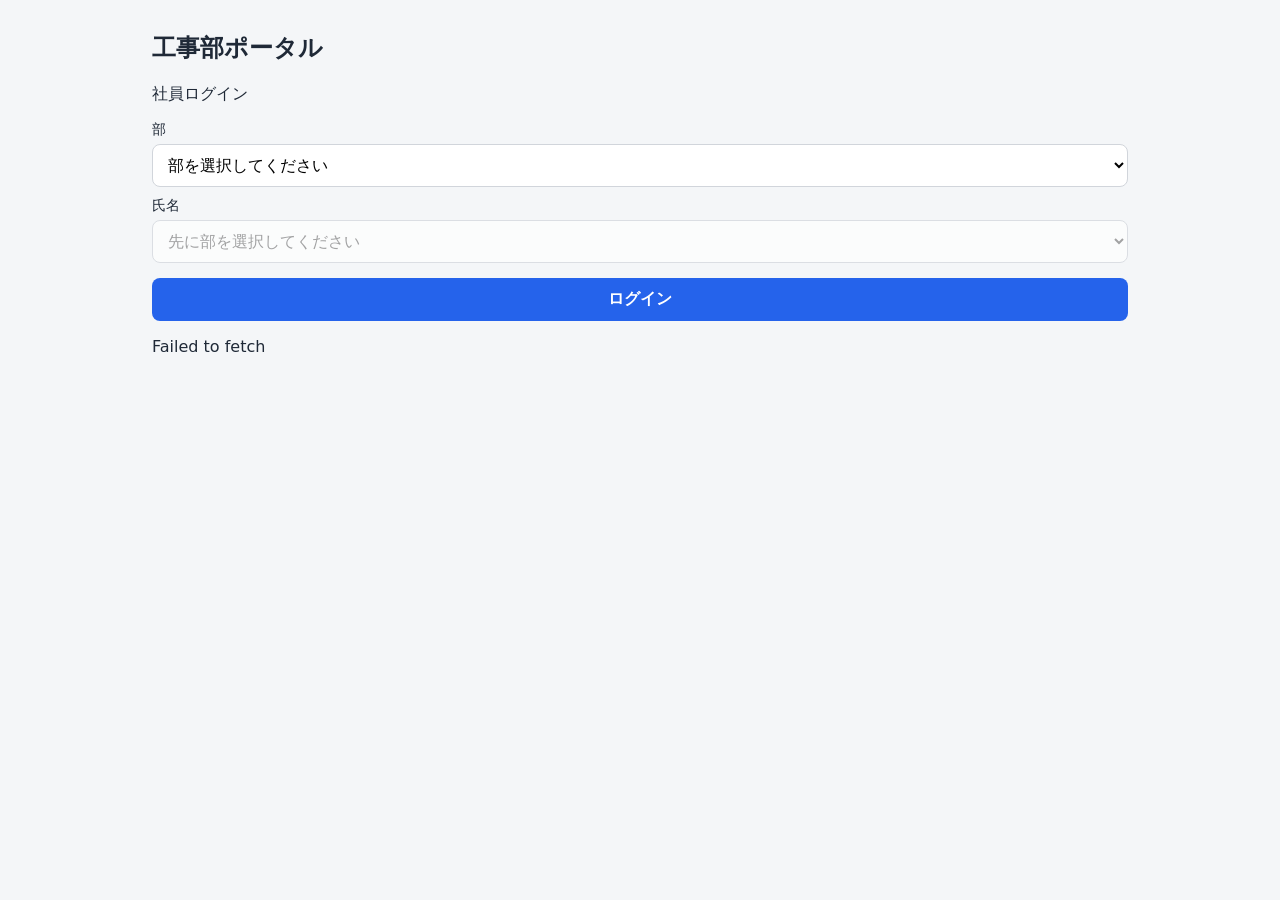
==== admin.html @ 1d2cbdba "ログイン・ホーム画面と管理者権限を追加" ====
<!doctype html>
<html lang="ja">

<head>
  <meta charset="utf-8">
  <meta
    name="viewport"
    content="width=device-width, initial-scale=1"
  >

  <title>工事部ポータル - 管理画面</title>

  <link
    rel="stylesheet"
    href="style.css"
  >
</head>

<body>

  <header class="page-header">

  <div>
    <h1>工事部ポータル</h1>
    <p>出勤簿管理</p>
  </div>

  <a
    href="home.html"
    class="home-back-button"
  >
    ホームへ戻る
  </a>

</header>

  <main>

    <!-- ==============================
         対象月
    ============================== -->
    <section class="card">

      <h2>出勤簿管理</h2>

      <label>
        対象月

        <input
          id="month"
          type="month"
        >
      </label>

      <div class="buttons">

        <button
          id="reload"
          type="button"
        >
          更新
        </button>

        <button
          id="exportAllCsv"
          type="button"
        >
          全員分CSV出力
        </button>

      </div>

    </section>


    <!-- ==============================
         提出状況一覧
    ============================== -->
    <section
      id="statusSection"
      class="card"
    >

      <div class="title">

        <h2>提出状況</h2>

        <span id="submissionSummary">
          0 / 0人
        </span>

      </div>

      <div id="attendanceList">
        読込中...
      </div>

    </section>


    <!-- ==============================
         個人出勤簿詳細
    ============================== -->
    <section
      id="detailSection"
      class="card hidden"
    >

      <div class="admin-detail-header">

        <div>

          <h2 id="detailEmployeeName">
            出勤簿詳細
          </h2>

          <p id="detailStatus"></p>

        </div>

        <button
          id="closeDetail"
          class="secondary-button"
          type="button"
        >
          一覧へ戻る
        </button>

      </div>

      <div
        id="attendanceDetail"
        class="attendance-detail"
      ></div>

    </section>

  </main>

  <script src="admin.js"></script>

</body>

</html>
---- style.css ----
*{box-sizing:border-box}body{margin:0;font-family:system-ui,-apple-system,"Yu Gothic","Meiryo",sans-serif;background:#f4f6f8;color:#1f2937}header{background:#111827;color:white;padding:16px}header h1{margin:0;font-size:22px}header p{margin:4px 0 0;color:#d1d5db;font-size:13px}main{max-width:1000px;margin:0 auto;padding:12px}.card{background:white;border-radius:14px;padding:14px;margin-bottom:12px;box-shadow:0 2px 8px rgba(0,0,0,.10)}h2{margin:0 0 10px;font-size:18px}label{display:block;font-size:14px;margin:10px 0}select,input,button{width:100%;margin-top:5px;padding:11px;font-size:16px;border-radius:8px;border:1px solid #d1d5db;background:white}button{border:0;background:#2563eb;color:white;font-weight:bold}.buttons{display:grid;grid-template-columns:1fr;gap:8px}.title{display:flex;justify-content:space-between;align-items:center}.day-row{border-top:1px solid #e5e7eb;padding:12px 0}.day-row:first-child{border-top:0}.date-box{font-weight:bold;display:flex;gap:8px;align-items:baseline;margin-bottom:6px}.day{font-size:18px}.week{color:#6b7280;font-size:13px}.sunday .day,.sunday .week{color:#dc2626}.saturday .day,.saturday .week{color:#2563eb}.hidden{display:none}@media(min-width:800px){.buttons{grid-template-columns:1fr 1fr 1fr}.day-row{display:grid;grid-template-columns:80px 1.3fr 1.2fr 110px 110px 1.2fr;gap:8px;align-items:end}.date-box{display:block;margin-bottom:0}}
/* ===== 休日カレンダー連携 ===== */

/* 日曜日は赤文字 */
.sunday .day,
.sunday .week{
  color:#dc2626;
}

/* 会社休日・祝日は日付部分だけ薄い赤背景 */
.company-holiday .date-box{
  background:#fee2e2;
  border-radius:8px;
  padding:8px;
}
.employee-row{

    padding:8px 12px;

    border-bottom:1px solid #eee;

    font-size:16px;

}

.employee-row:hover{

    background:#f5f5f5;

}
/* =========================================
   管理画面
========================================= */

.admin-department-title{
  margin:24px 0 8px;
  padding-bottom:6px;
  border-bottom:2px solid #e5e7eb;
}

.employee-status-button{
  display:grid;
  grid-template-columns:36px 1fr auto;
  gap:8px;
  align-items:center;
  width:100%;
  margin:0;
  padding:12px;
  border:0;
  border-bottom:1px solid #e5e7eb;
  border-radius:0;
  background:white;
  color:#1f2937;
  text-align:left;
}

.employee-status-button:hover{
  background:#f3f4f6;
}

.employee-status-icon{
  font-size:18px;
}

.employee-status-name{
  font-weight:bold;
}

.employee-status-text{
  font-size:13px;
  color:#6b7280;
}

.admin-detail-header{
  display:flex;
  justify-content:space-between;
  gap:12px;
  align-items:flex-start;
  margin-bottom:12px;
}

.admin-detail-header h2{
  margin-bottom:4px;
}

.admin-detail-status{
  margin:0;
  font-weight:bold;
}

.secondary-button{
  width:auto;
  margin:0;
  padding:9px 14px;
  background:#6b7280;
}

.attendance-detail-row{
  padding:14px 0;
  border-top:1px solid #e5e7eb;
}

.attendance-detail-row:first-child{
  border-top:0;
}

.attendance-detail-date{
  margin-bottom:6px;
  font-size:16px;
  font-weight:bold;
}

.attendance-detail-content{
  display:grid;
  gap:4px;
  line-height:1.6;
}

.status-submitted{
  color:#166534;
}

.status-draft{
  color:#92400e;
}

.status-locked{
  color:#374151;
}

.status-not-saved{
  color:#6b7280;
}

.empty-message{
  padding:20px 0;
  text-align:center;
  color:#6b7280;
}

.error-message{
  color:#dc2626;
  font-weight:bold;
}

@media(max-width:600px){

  .admin-detail-header{
    display:block;
  }

  .secondary-button{
    width:100%;
    margin-top:10px;
  }

}
/* ==========================
   休み
========================== */

.leave-day .site-type,
.leave-day .leave-type{
    color:#d32f2f;
    font-weight:bold;
}

/* =========================================
   出勤簿ヘッダー
========================================= */

.page-header {
  display: flex;
  justify-content: space-between;
  align-items: center;
  gap: 16px;
}

.home-back-button {
  display: inline-flex;
  align-items: center;
  justify-content: center;

  min-height: 42px;
  padding: 10px 16px;

  color: #ffffff;
  background-color: #1f5fae;

  border: 1px solid #1f5fae;
  border-radius: 8px;

  font-weight: bold;
  text-decoration: none;

  box-sizing: border-box;
}

.home-back-button:hover {
  opacity: 0.85;
}

.home-back-button:active {
  transform: translateY(1px);
}

/* スマホでは縦に並べる */

@media (max-width: 600px) {
  .page-header {
    align-items: flex-start;
    flex-direction: column;
  }

  .home-back-button {
    width: 100%;
  }
}
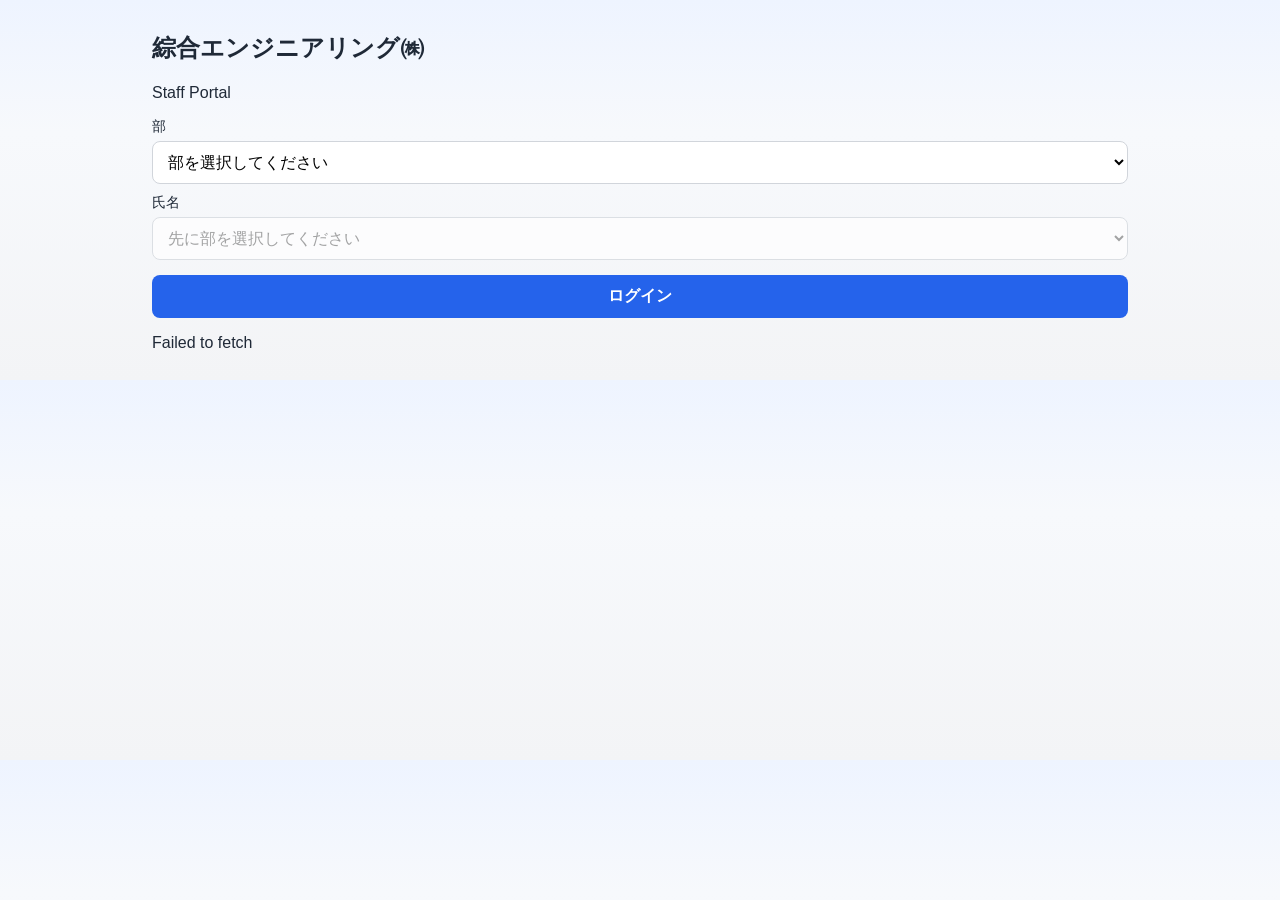
==== commit 48b2845e: "ホーム画面改良" ====
--- a/admin.html
+++ b/admin.html
@@ -21,8 +21,14 @@
   <header class="page-header">
 
   <div>
-    <h1>工事部ポータル</h1>
-    <p>出勤簿管理</p>
+    <h1>
+  綜合エンジニアリング㈱
+  <span class="portal-subtitle">
+    Staff Portal
+  </span>
+</h1>
+
+<p>出勤簿管理</p>
   </div>
 
   <a
--- a/style.css
+++ b/style.css
@@ -215,4 +215,370 @@
   .home-back-button {
     width: 100%;
   }
-}+}
+/* =========================================
+   ホーム画面
+========================================= */
+
+.home-page {
+  max-width: 960px;
+  margin: 0 auto;
+  padding: 16px;
+}
+
+.home-header {
+  background: #0f172a;
+  color: #ffffff;
+  padding: 20px;
+  border-radius: 12px;
+  margin-bottom: 20px;
+}
+
+.home-header h1 {
+  margin: 0 0 6px;
+}
+
+.home-header p {
+  margin: 0 0 16px;
+}
+
+.logout-button {
+  width: 100%;
+  padding: 14px;
+  border: none;
+  border-radius: 10px;
+  background: #2563eb;
+  color: #ffffff;
+  font-size: 16px;
+  font-weight: bold;
+}
+
+.home-menu {
+  display: grid;
+  gap: 12px;
+}
+
+.home-menu-card {
+  display: flex;
+  align-items: center;
+  gap: 16px;
+
+  width: 100%;
+  min-height: 110px;
+  padding: 20px;
+
+  background: #2563eb;
+  color: #ffffff;
+
+  border: none;
+  border-radius: 12px;
+
+  text-decoration: none;
+  text-align: left;
+
+  box-sizing: border-box;
+}
+
+.home-menu-card:hover {
+  opacity: 0.9;
+}
+
+.home-menu-icon {
+  font-size: 32px;
+  flex-shrink: 0;
+}
+
+.home-menu-text {
+  flex: 1;
+}
+
+.home-menu-text h2 {
+  margin: 0 0 6px;
+  color: #ffffff;
+}
+
+.home-menu-text p {
+  margin: 0;
+  color: #ffffff;
+}
+
+.home-menu-arrow {
+  font-size: 28px;
+  flex-shrink: 0;
+}
+
+.coming-soon {
+  opacity: 0.8;
+}
+
+.hidden {
+  display: none !important;
+}
+
+@media (max-width: 600px) {
+  .home-page {
+    padding: 12px;
+  }
+
+  .home-menu-card {
+    min-height: 100px;
+    padding: 16px;
+  }
+}
+/* =========================================
+   ホーム画面 おしゃれ版
+========================================= */
+
+body {
+  margin: 0;
+  background:
+    linear-gradient(
+      180deg,
+      #eef4ff 0%,
+      #f7f9fc 35%,
+      #f3f4f6 100%
+    );
+  color: #1f2937;
+  font-family:
+    "Yu Gothic",
+    "Meiryo",
+    sans-serif;
+}
+
+.home-page {
+  max-width: 960px;
+  margin: 0 auto;
+  padding: 20px 16px 40px;
+}
+
+.home-header {
+  background:
+    linear-gradient(
+      135deg,
+      #0b1736 0%,
+      #132850 55%,
+      #1d3a72 100%
+    );
+  color: #ffffff;
+  padding: 24px 22px;
+  border-radius: 22px;
+  margin-bottom: 22px;
+  box-shadow:
+    0 18px 40px rgba(15, 23, 42, 0.20);
+}
+
+.home-header h1 {
+  margin: 0 0 10px;
+  font-size: 20px;
+  font-weight: 700;
+  letter-spacing: 0.03em;
+}
+
+.home-header p {
+  margin: 0 0 18px;
+  color: rgba(255, 255, 255, 0.88);
+  font-size: 14px;
+}
+
+.logout-button {
+  width: 100%;
+  min-height: 54px;
+  padding: 14px 18px;
+  border: none;
+  border-radius: 16px;
+  background:
+    linear-gradient(
+      135deg,
+      #3b82f6 0%,
+      #2563eb 100%
+    );
+  color: #ffffff;
+  font-size: 16px;
+  font-weight: bold;
+  box-shadow:
+    0 10px 24px rgba(37, 99, 235, 0.30);
+}
+
+.logout-button:hover {
+  opacity: 0.94;
+}
+
+.home-menu {
+  display: grid;
+  gap: 16px;
+}
+
+.home-menu-card {
+  display: flex;
+  align-items: center;
+  gap: 16px;
+
+  width: 100%;
+  min-height: 110px;
+  padding: 18px 20px;
+
+  background:
+    linear-gradient(
+      135deg,
+      #4f86ff 0%,
+      #3e73ea 100%
+    );
+  color: #ffffff;
+
+  border: none;
+  border-radius: 22px;
+  text-decoration: none;
+  text-align: left;
+  box-sizing: border-box;
+
+  box-shadow:
+    0 14px 30px rgba(59, 130, 246, 0.22);
+
+  transition:
+    transform 0.15s ease,
+    box-shadow 0.15s ease,
+    opacity 0.15s ease;
+}
+
+.home-menu-card:hover {
+  transform: translateY(-2px);
+  box-shadow:
+    0 18px 34px rgba(59, 130, 246, 0.28);
+  opacity: 0.98;
+}
+
+.home-menu-icon {
+  display: flex;
+  align-items: center;
+  justify-content: center;
+
+  width: 60px;
+  height: 60px;
+  border-radius: 18px;
+
+  background: rgba(255, 255, 255, 0.16);
+  backdrop-filter: blur(4px);
+
+  font-size: 30px;
+  flex-shrink: 0;
+}
+
+.home-menu-text {
+  flex: 1;
+}
+
+.home-menu-text h2 {
+  margin: 0 0 8px;
+  color: #ffffff;
+  font-size: 18px;
+  font-weight: 700;
+}
+
+.home-menu-text p {
+  margin: 0;
+  color: rgba(255, 255, 255, 0.90);
+  font-size: 14px;
+}
+
+.home-menu-arrow {
+  font-size: 34px;
+  font-weight: bold;
+  color: rgba(255, 255, 255, 0.92);
+  flex-shrink: 0;
+}
+
+.coming-soon {
+  background:
+    linear-gradient(
+      135deg,
+      #5c89e8 0%,
+      #4f7fdf 100%
+    );
+  opacity: 0.92;
+}
+
+#adminMenu {
+  background:
+    linear-gradient(
+      135deg,
+      #475569 0%,
+      #334155 100%
+    );
+  box-shadow:
+    0 14px 30px rgba(51, 65, 85, 0.22);
+}
+
+.hidden {
+  display: none !important;
+}
+
+@media (max-width: 600px) {
+  .home-page {
+    padding: 16px 12px 32px;
+  }
+
+  .home-header {
+    padding: 22px 18px;
+    border-radius: 18px;
+  }
+
+  .home-menu-card {
+    min-height: 102px;
+    padding: 16px;
+    border-radius: 18px;
+  }
+
+  .home-menu-icon {
+    width: 54px;
+    height: 54px;
+    border-radius: 16px;
+    font-size: 28px;
+  }
+
+  .home-menu-text h2 {
+    font-size: 17px;
+  }
+
+  .home-menu-text p {
+    font-size: 13px;
+  }
+
+  .home-menu-arrow {
+    font-size: 30px;
+  }
+}
+/* =========================================
+   ポータル名のサブタイトル
+========================================= */
+
+.portal-subtitle {
+  display: block;
+  margin-top: 4px;
+
+  font-size: 14px;
+  font-weight: 500;
+  letter-spacing: 0.08em;
+
+  color: rgba(255, 255, 255, 0.82);
+}
+/* Staff Portal を少し大きくする */
+
+.portal-subtitle {
+  font-size: 17px;
+  font-weight: 600;
+}
+
+
+/* ○○さん、お疲れさまです を大きくする */
+
+#welcomeMessage {
+  font-size: 18px;
+  font-weight: 600;
+  line-height: 1.5;
+}
+/* 綜合エンジニアリング㈱ を少し大きくする */
+
+.home-header h1 {
+  font-size: 23px;
+  line-height: 1.35;
+}
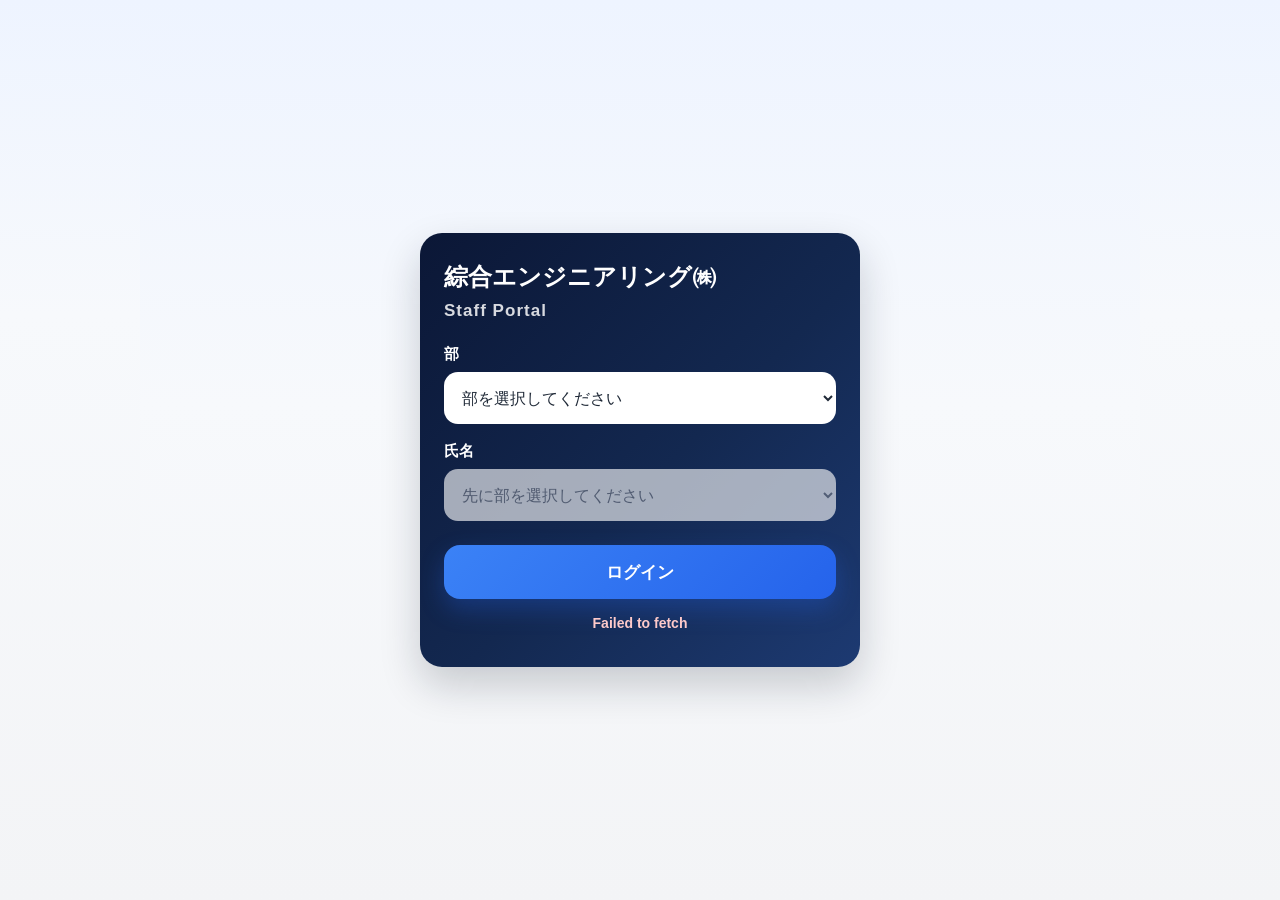
==== commit 236beeb7: "予定表追加" ====
--- a/admin.html
+++ b/admin.html
@@ -78,6 +78,96 @@
 
     </section>
 
+    <!-- ==============================
+     予定登録
+============================== -->
+<section class="card">
+
+  <h2>予定登録</h2>
+
+  <label>
+    日付
+
+    <input
+      id="scheduleDate"
+      type="date"
+    >
+  </label>
+
+  <label>
+    開始時刻
+
+    <input
+      id="scheduleStartTime"
+      type="time"
+    >
+  </label>
+
+  <label>
+    予定名
+
+    <input
+      id="scheduleTitle"
+      type="text"
+      placeholder="例：安全会議"
+    >
+  </label>
+
+  <label>
+    詳細
+
+    <input
+      id="scheduleDetails"
+      type="text"
+      placeholder="例：会議室で実施"
+    >
+  </label>
+
+  <label>
+    対象
+
+    <select id="scheduleTargetScope">
+
+      <option value="all">
+        全員
+      </option>
+
+      <option value="工事部">
+        工事部
+      </option>
+
+      <option value="技術部">
+        技術部
+      </option>
+
+      <option value="営業">
+        営業
+      </option>
+
+      <option value="総務">
+        総務
+      </option>
+
+    </select>
+  </label>
+
+  <div class="buttons">
+
+    <button
+      id="addSchedule"
+      type="button"
+    >
+      予定を登録
+    </button>
+
+  </div>
+
+  <p
+    id="scheduleMessage"
+    class="schedule-message"
+  ></p>
+
+</section>
 
     <!-- ==============================
          提出状況一覧
--- a/style.css
+++ b/style.css
@@ -582,3 +582,287 @@
   font-size: 23px;
   line-height: 1.35;
 }
+/* =========================================
+   ホームヘッダー 文字バランス調整
+========================================= */
+
+.home-header h1 {
+  margin: 0;
+  font-size: 24px;
+  line-height: 1.35;
+}
+
+.portal-subtitle {
+  display: inline-block;
+  margin-top: 6px;
+
+  font-size: 17px;
+  font-weight: 600;
+  letter-spacing: 0.06em;
+}
+
+#welcomeMessage {
+  margin-top: 18px;
+  margin-bottom: 18px;
+
+  font-size: 18px;
+  font-weight: 600;
+  line-height: 1.5;
+}
+/* =========================================
+   ログイン画面
+========================================= */
+
+.login-page {
+  min-height: 100vh;
+
+  display: flex;
+  align-items: center;
+  justify-content: center;
+
+  padding: 20px;
+
+  background:
+    linear-gradient(
+      180deg,
+      #eef4ff 0%,
+      #f7f9fc 45%,
+      #f3f4f6 100%
+    );
+
+  box-sizing: border-box;
+}
+
+.login-card {
+  width: 100%;
+  max-width: 440px;
+
+  padding: 28px 24px;
+
+  background:
+    linear-gradient(
+      135deg,
+      #0b1736 0%,
+      #132850 55%,
+      #1d3a72 100%
+    );
+
+  border-radius: 22px;
+
+  box-shadow:
+    0 18px 40px rgba(15, 23, 42, 0.20);
+
+  box-sizing: border-box;
+}
+
+.login-title-area {
+  margin-bottom: 24px;
+  color: #ffffff;
+}
+
+.login-title-area h1 {
+  margin: 0;
+
+  font-size: 24px;
+  line-height: 1.35;
+}
+
+.login-title-area p {
+  margin: 8px 0 0;
+
+  font-size: 17px;
+  font-weight: 600;
+  letter-spacing: 0.06em;
+
+  color: rgba(255, 255, 255, 0.84);
+}
+
+.login-card label {
+  display: block;
+
+  margin-bottom: 18px;
+
+  color: #ffffff;
+  font-size: 15px;
+  font-weight: 600;
+}
+
+.login-card select {
+  width: 100%;
+  min-height: 52px;
+
+  margin-top: 8px;
+  padding: 0 14px;
+
+  background: #ffffff;
+  color: #1f2937;
+
+  border: none;
+  border-radius: 14px;
+
+  font-size: 16px;
+
+  box-sizing: border-box;
+}
+
+.login-card select:disabled {
+  background: #e5e7eb;
+  color: #6b7280;
+}
+
+#loginButton {
+  width: 100%;
+  min-height: 54px;
+
+  margin-top: 6px;
+  padding: 14px 18px;
+
+  border: none;
+  border-radius: 16px;
+
+  background:
+    linear-gradient(
+      135deg,
+      #3b82f6 0%,
+      #2563eb 100%
+    );
+
+  color: #ffffff;
+
+  font-size: 17px;
+  font-weight: bold;
+
+  box-shadow:
+    0 10px 24px rgba(37, 99, 235, 0.30);
+}
+
+#loginButton:hover {
+  opacity: 0.94;
+}
+
+#loginButton:active {
+  transform: translateY(1px);
+}
+
+.login-message {
+  min-height: 24px;
+
+  margin: 16px 0 0;
+
+  color: #fecaca;
+  font-size: 14px;
+  font-weight: 600;
+  text-align: center;
+}
+
+@media (max-width: 600px) {
+  .login-page {
+    align-items: flex-start;
+    padding: 28px 14px;
+  }
+
+  .login-card {
+    padding: 24px 18px;
+    border-radius: 18px;
+  }
+
+  .login-title-area h1 {
+    font-size: 23px;
+  }
+}
+/* =========================================
+   本日の予定カード
+========================================= */
+
+.schedule-card {
+  display: block;
+
+  padding: 20px;
+
+  background: #ffffff;
+  color: #1f2937;
+
+  border: 1px solid #dbeafe;
+  border-radius: 22px;
+
+  text-decoration: none;
+
+  box-shadow:
+    0 14px 30px rgba(15, 23, 42, 0.10);
+
+  box-sizing: border-box;
+}
+
+.schedule-card:hover {
+  transform: translateY(-2px);
+}
+
+.schedule-card-header {
+  display: flex;
+  align-items: center;
+  justify-content: space-between;
+  gap: 16px;
+
+  margin-bottom: 16px;
+}
+
+.schedule-card-label {
+  margin: 0 0 4px;
+
+  color: #2563eb;
+  font-size: 12px;
+  font-weight: 700;
+  letter-spacing: 0.12em;
+}
+
+.schedule-card h2 {
+  margin: 0;
+
+  color: #111827;
+  font-size: 20px;
+}
+
+.schedule-card-icon {
+  display: flex;
+  align-items: center;
+  justify-content: center;
+
+  width: 52px;
+  height: 52px;
+
+  background: #eff6ff;
+
+  border-radius: 16px;
+
+  font-size: 28px;
+}
+
+#todayScheduleList {
+  min-height: 56px;
+}
+
+.schedule-empty-message {
+  margin: 0;
+
+  color: #6b7280;
+  font-size: 14px;
+}
+
+.schedule-card-footer {
+  display: flex;
+  align-items: center;
+  justify-content: space-between;
+
+  margin-top: 16px;
+  padding-top: 14px;
+
+  border-top: 1px solid #e5e7eb;
+
+  color: #2563eb;
+  font-size: 14px;
+  font-weight: 700;
+}
+
+.schedule-card-footer span {
+  font-size: 24px;
+}
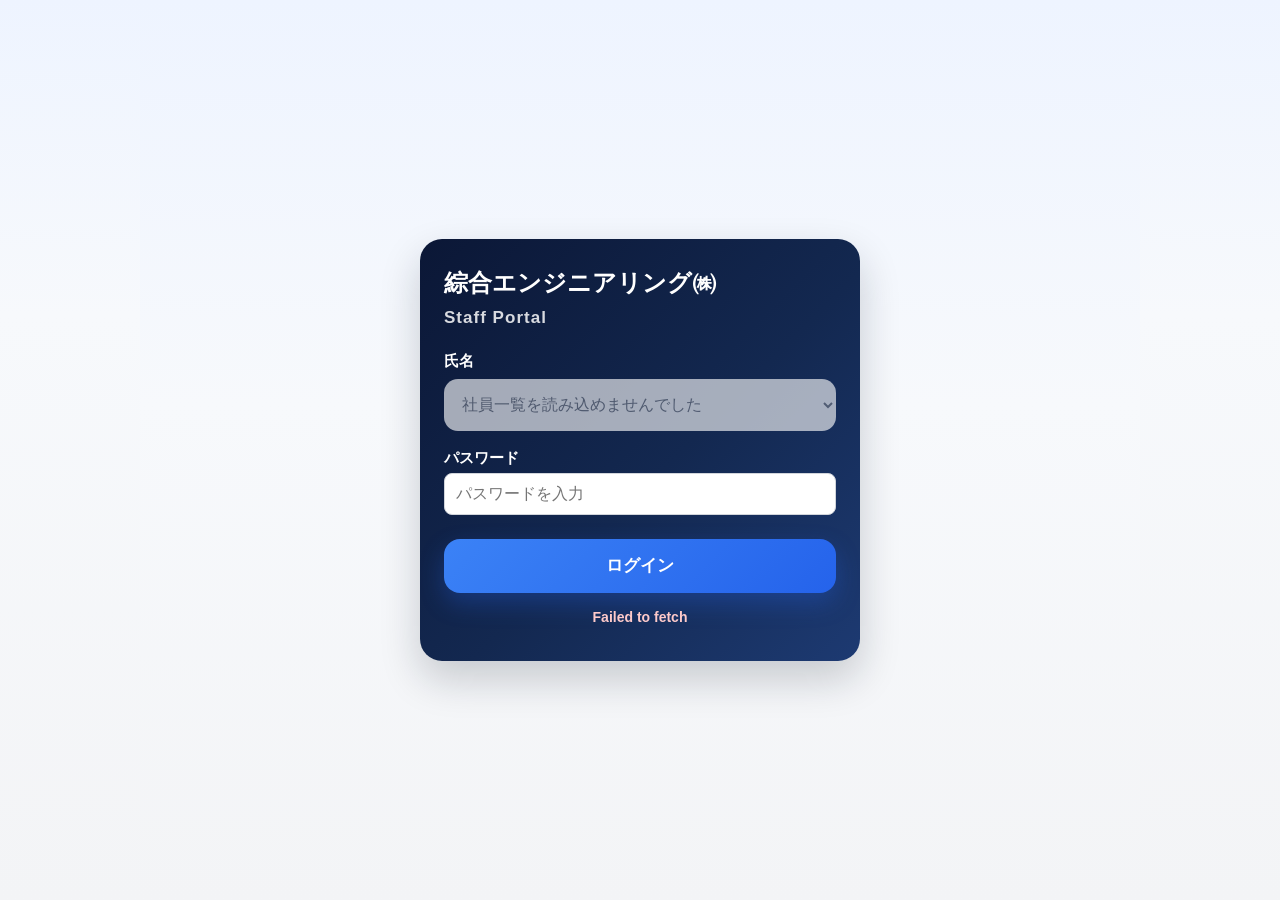
==== commit dffd2df9: "RL更新" ====
--- a/admin.html
+++ b/admin.html
@@ -3,238 +3,380 @@
 
 <head>
   <meta charset="utf-8">
+
   <meta
     name="viewport"
     content="width=device-width, initial-scale=1"
   >
 
-  <title>工事部ポータル - 管理画面</title>
+  <title>
+    工事部ポータル - 管理画面
+  </title>
 
   <link
     rel="stylesheet"
-    href="style.css"
+    href="style.css?v=7"
   >
 </head>
 
+
 <body>
 
-  <header class="page-header">
-
-  <div>
-    <h1>
-  綜合エンジニアリング㈱
-  <span class="portal-subtitle">
-    Staff Portal
-  </span>
-</h1>
-
-<p>出勤簿管理</p>
-  </div>
-
-  <a
-    href="home.html"
-    class="home-back-button"
-  >
-    ホームへ戻る
-  </a>
-
-</header>
-
-  <main>
+  <main class="admin-home-page">
 
     <!-- ==============================
-         対象月
+         ヘッダー
     ============================== -->
-    <section class="card">
-
-      <h2>出勤簿管理</h2>
-
-      <label>
-        対象月
-
-        <input
-          id="month"
-          type="month"
-        >
-      </label>
-
-      <div class="buttons">
-
-        <button
-          id="reload"
-          type="button"
-        >
-          更新
-        </button>
-
-        <button
-          id="exportAllCsv"
-          type="button"
-        >
-          全員分CSV出力
-        </button>
+    <header class="admin-home-header">
+
+      <div class="admin-home-header-text">
+
+        <h1>
+          綜合エンジニアリング㈱
+
+          <span class="admin-home-portal-title">
+            Staff Portal
+          </span>
+        </h1>
+
+        <p>
+          管理者メニュー
+        </p>
 
       </div>
 
+      <a
+        href="home.html"
+        class="admin-home-back-button"
+      >
+        ホームへ戻る
+      </a>
+
+    </header>
+
+
+    <!-- ==============================
+         管理メニュー
+    ============================== -->
+    <section class="admin-menu-section">
+
+      <h2>
+        管理メニュー
+      </h2>
+
+      <div class="admin-menu-list">
+
+        <!-- 出勤簿管理 -->
+        <a
+          href="attendance-admin.html"
+          class="admin-menu-card"
+        >
+
+          <div class="admin-menu-card-icon">
+
+            <svg
+              viewBox="0 0 24 24"
+              aria-hidden="true"
+            >
+              <path
+                d="M9 5h6m-7 4h8m-8 4h8m-8 4h5M9 3h6l1 2h3v16H5V5h3l1-2Z"
+              />
+            </svg>
+
+          </div>
+
+          <div class="admin-menu-card-text">
+
+            <h3>
+              出勤簿管理
+            </h3>
+
+            <p>
+              提出状況の確認・CSV出力
+            </p>
+
+          </div>
+
+          <span class="admin-menu-card-arrow">
+            〉
+          </span>
+
+        </a>
+
+
+        <!-- 向上提案管理 -->
+        <a
+          href="improvement-admin.html"
+          class="admin-menu-card"
+        >
+
+          <div class="admin-menu-card-icon">
+
+            <svg
+              viewBox="0 0 24 24"
+              aria-hidden="true"
+            >
+              <path
+                d="M9 18h6m-5 3h4M8.5 14.5C7 13.4 6 11.7 6 9.5a6 6 0 1 1 12 0c0 2.2-1 3.9-2.5 5-1 .8-1.5 1.6-1.5 2.5h-4c0-.9-.5-1.7-1.5-2.5Z"
+              />
+            </svg>
+
+          </div>
+
+          <div class="admin-menu-card-text">
+
+            <h3>
+              向上提案管理
+            </h3>
+
+            <p>
+              提出確認・内容修正・CSV出力
+            </p>
+
+          </div>
+
+          <span class="admin-menu-card-arrow">
+            〉
+          </span>
+
+        </a>
+
+
+        <!-- ヒヤリハット管理 -->
+        <a
+          href="near-miss-admin.html"
+          class="admin-menu-card"
+        >
+
+          <div class="admin-menu-card-icon">
+
+            <svg
+              viewBox="0 0 24 24"
+              aria-hidden="true"
+            >
+              <path
+                d="M12 3 2.8 20h18.4L12 3Zm0 6v5m0 3v.1"
+              />
+            </svg>
+
+          </div>
+
+          <div class="admin-menu-card-text">
+
+            <h3>
+              ヒヤリハット管理
+            </h3>
+
+            <p>
+              提出内容の確認・CSV出力
+            </p>
+
+          </div>
+
+          <span class="admin-menu-card-arrow">
+            〉
+          </span>
+
+        </a>
+
+
+        <!-- 予定管理 -->
+        <a
+          href="#scheduleManagement"
+          class="admin-menu-card"
+        >
+
+          <div class="admin-menu-card-icon">
+
+            <svg
+              viewBox="0 0 24 24"
+              aria-hidden="true"
+            >
+              <path
+                d="M6 3v3m12-3v3M4 8h16v12H4V8Zm4 4h3m2 0h3m-8 4h3m2 0h3"
+              />
+            </svg>
+
+          </div>
+
+          <div class="admin-menu-card-text">
+
+            <h3>
+              予定管理
+            </h3>
+
+            <p>
+              社内予定の登録・編集・削除
+            </p>
+
+          </div>
+
+          <span class="admin-menu-card-arrow">
+            〉
+          </span>
+
+        </a>
+
+      </div>
+
     </section>
 
+
     <!-- ==============================
-     予定登録
-============================== -->
-<section class="card">
-
-  <h2>予定登録</h2>
-
-  <label>
-    日付
-
-    <input
-      id="scheduleDate"
-      type="date"
-    >
-  </label>
-
-  <label>
-    開始時刻
-
-    <input
-      id="scheduleStartTime"
-      type="time"
-    >
-  </label>
-
-  <label>
-    予定名
-
-    <input
-      id="scheduleTitle"
-      type="text"
-      placeholder="例：安全会議"
-    >
-  </label>
-
-  <label>
-    詳細
-
-    <input
-      id="scheduleDetails"
-      type="text"
-      placeholder="例：会議室で実施"
-    >
-  </label>
-
-  <label>
-    対象
-
-    <select id="scheduleTargetScope">
-
-      <option value="all">
-        全員
-      </option>
-
-      <option value="工事部">
-        工事部
-      </option>
-
-      <option value="技術部">
-        技術部
-      </option>
-
-      <option value="営業">
-        営業
-      </option>
-
-      <option value="総務">
-        総務
-      </option>
-
-    </select>
-  </label>
-
-  <div class="buttons">
-
-    <button
-      id="addSchedule"
-      type="button"
-    >
-      予定を登録
-    </button>
-
-  </div>
-
-  <p
-    id="scheduleMessage"
-    class="schedule-message"
-  ></p>
-
-</section>
-
-    <!-- ==============================
-         提出状況一覧
+         予定登録・編集
     ============================== -->
     <section
-      id="statusSection"
-      class="card"
+      id="scheduleManagement"
+      class="admin-section-card"
     >
 
-      <div class="title">
-
-        <h2>提出状況</h2>
-
-        <span id="submissionSummary">
-          0 / 0人
-        </span>
+      <h2 id="scheduleFormTitle">
+        予定登録
+      </h2>
+
+      <input
+        id="editingScheduleId"
+        type="hidden"
+        value=""
+      >
+
+      <label class="admin-form-label">
+
+        日付
+
+        <input
+          id="scheduleDate"
+          type="date"
+          class="admin-form-control"
+        >
+
+      </label>
+
+      <label class="admin-form-label">
+
+        開始時刻
+
+        <input
+          id="scheduleStartTime"
+          type="time"
+          class="admin-form-control"
+        >
+
+      </label>
+
+      <label class="admin-form-label">
+
+        予定名
+
+        <input
+          id="scheduleTitle"
+          type="text"
+          class="admin-form-control"
+          placeholder="例：安全会議"
+        >
+
+      </label>
+
+      <label class="admin-form-label">
+
+        詳細
+
+        <input
+          id="scheduleDetails"
+          type="text"
+          class="admin-form-control"
+          placeholder="例：会議室で実施"
+        >
+
+      </label>
+
+      <label class="admin-form-label">
+
+        対象
+
+        <select
+          id="scheduleTargetScope"
+          class="admin-form-control"
+        >
+
+          <option value="all">
+            全員
+          </option>
+
+          <option value="工事部">
+            工事部
+          </option>
+
+          <option value="技術部">
+            技術部
+          </option>
+
+          <option value="営業">
+            営業
+          </option>
+
+          <option value="総務">
+            総務
+          </option>
+
+        </select>
+
+      </label>
+
+      <div class="admin-action-buttons">
+
+        <button
+          id="addSchedule"
+          type="button"
+          class="admin-primary-button"
+        >
+          予定を登録
+        </button>
+
+        <button
+          id="cancelScheduleEdit"
+          type="button"
+          class="admin-secondary-button"
+          hidden
+        >
+          編集をやめる
+        </button>
 
       </div>
 
-      <div id="attendanceList">
-        読込中...
+      <p
+        id="scheduleMessage"
+        class="schedule-message"
+      ></p>
+
+    </section>
+
+
+    <!-- ==============================
+         登録済み予定
+    ============================== -->
+    <section class="admin-section-card">
+
+      <h2>
+        登録済み予定
+      </h2>
+
+      <div id="adminScheduleList">
+
+        <p class="schedule-empty-message">
+          予定を読み込み中...
+        </p>
+
       </div>
 
     </section>
 
-
-    <!-- ==============================
-         個人出勤簿詳細
-    ============================== -->
-    <section
-      id="detailSection"
-      class="card hidden"
-    >
-
-      <div class="admin-detail-header">
-
-        <div>
-
-          <h2 id="detailEmployeeName">
-            出勤簿詳細
-          </h2>
-
-          <p id="detailStatus"></p>
-
-        </div>
-
-        <button
-          id="closeDetail"
-          class="secondary-button"
-          type="button"
-        >
-          一覧へ戻る
-        </button>
-
-      </div>
-
-      <div
-        id="attendanceDetail"
-        class="attendance-detail"
-      ></div>
-
-    </section>
-
   </main>
 
-  <script src="admin.js"></script>
+
+  <script src="portal-auth.js"></script>
+  <script src="admin.js?v=3"></script>
 
 </body>
 
-</html>
+</html>
--- a/style.css
+++ b/style.css
@@ -223,15 +223,15 @@
 .home-page {
   max-width: 960px;
   margin: 0 auto;
-  padding: 16px;
+  padding: 12px;
 }
 
 .home-header {
   background: #0f172a;
   color: #ffffff;
-  padding: 20px;
+  padding: 16px;
   border-radius: 12px;
-  margin-bottom: 20px;
+  margin-bottom: 12px;
 }
 
 .home-header h1 {
@@ -239,33 +239,197 @@
 }
 
 .home-header p {
-  margin: 0 0 16px;
+  margin: 0 0 12px;
 }
 
 .logout-button {
   width: 100%;
-  padding: 14px;
+  padding: 12px;
   border: none;
   border-radius: 10px;
   background: #2563eb;
   color: #ffffff;
-  font-size: 16px;
+  font-size: 15px;
   font-weight: bold;
 }
 
+
+/* ホームメニュー全体 */
 .home-menu {
+  display: block;
+  width: 100%;
+}
+
+
+/* 上の4つのメニュー */
+.home-menu-grid {
   display: grid;
-  gap: 12px;
-}
-
+  grid-template-columns: repeat(2, minmax(0, 1fr));
+  gap: 10px;
+  width: 100%;
+}
+
+
+/* 2列で並ぶカード */
+.home-square-card {
+  width: 100%;
+  min-width: 0;
+  min-height: 112px;
+  padding: 12px 8px 10px;
+
+  display: flex;
+  flex-direction: column;
+  align-items: center;
+  justify-content: center;
+
+  background: #ffffff;
+  color: #0f172a;
+
+  border: none;
+  border-radius: 16px;
+
+  box-shadow:
+    0 6px 18px
+    rgba(15, 23, 42, 0.08);
+
+  box-sizing: border-box;
+  text-decoration: none;
+  text-align: center;
+  font-family: inherit;
+
+  position: relative;
+  overflow: hidden;
+}
+
+.home-square-card::after {
+  content: "";
+  position: absolute;
+  inset: 6px;
+  border: 2px solid #7fa2ff;
+  border-radius: 11px;
+  pointer-events: none;
+}
+
+
+/* アイコンの共通枠 */
+.home-square-icon {
+  width: 40px;
+  height: 40px;
+  margin-bottom: 2px;
+
+  display: flex;
+  align-items: center;
+  justify-content: center;
+
+  border-radius: 50%;
+  background: #eef4ff;
+  color: #2563eb;
+}
+
+.home-square-icon svg {
+  width: 22px;
+  height: 22px;
+
+  display: block;
+
+  fill: none;
+  stroke: currentColor;
+  stroke-width: 1.9;
+  stroke-linecap: round;
+  stroke-linejoin: round;
+}
+
+
+/* SVGアイコンを使う場合 */
+.home-square-icon svg {
+  width: 27px;
+  height: 27px;
+
+  display: block;
+
+  fill: none;
+  stroke: currentColor;
+  stroke-width: 1.9;
+  stroke-linecap: round;
+  stroke-linejoin: round;
+}
+
+
+/* カード内文字 */
+.home-square-text {
+  width: 100%;
+
+  display: flex;
+  flex-direction: column;
+  align-items: center;
+}
+
+
+.home-square-text h2 {
+  height: 32px;
+  margin: 0;
+
+  display: flex;
+  align-items: center;
+  justify-content: center;
+
+  color: #0f172a;
+  font-size: 15px;
+  line-height: 1.2;
+}
+
+
+.home-square-text p {
+  width: 100%;
+  min-height: 26px;
+  margin: 1px 0 0;
+  padding: 0 6px;
+
+  box-sizing: border-box;
+
+  color: #64748b;
+  font-size: 10px;
+  line-height: 1.3;
+  text-align: center;
+
+  display: -webkit-box;
+  -webkit-box-orient: vertical;
+  -webkit-line-clamp: 2;
+
+  overflow: hidden;
+}
+
+
+/* 押したとき */
+.home-square-card:active {
+  transform: scale(0.98);
+}
+
+
+/* 準備中カード */
+.home-square-card.coming-soon {
+  opacity: 0.6;
+}
+
+
+/* 今日・明日の予定 */
+.schedule-card {
+  width: 100%;
+  margin-top: 10px;
+  box-sizing: border-box;
+}
+
+
+/* 下に表示する管理画面カード */
 .home-menu-card {
   display: flex;
   align-items: center;
-  gap: 16px;
-
-  width: 100%;
-  min-height: 110px;
-  padding: 20px;
+  gap: 14px;
+
+  width: 100%;
+  min-height: 84px;
+  margin-top: 10px;
+  padding: 16px;
 
   background: #2563eb;
   color: #ffffff;
@@ -275,62 +439,111 @@
 
   text-decoration: none;
   text-align: left;
-
-  box-sizing: border-box;
-}
+  box-sizing: border-box;
+}
+
 
 .home-menu-card:hover {
   opacity: 0.9;
 }
 
+
 .home-menu-icon {
-  font-size: 32px;
+  font-size: 28px;
   flex-shrink: 0;
 }
+
 
 .home-menu-text {
   flex: 1;
 }
 
+
 .home-menu-text h2 {
-  margin: 0 0 6px;
-  color: #ffffff;
-}
+  margin: 0 0 4px;
+  color: #ffffff;
+  font-size: 18px;
+}
+
 
 .home-menu-text p {
   margin: 0;
   color: #ffffff;
-}
+  font-size: 13px;
+}
+
 
 .home-menu-arrow {
-  font-size: 28px;
+  font-size: 24px;
   flex-shrink: 0;
 }
 
-.coming-soon {
-  opacity: 0.8;
-}
 
 .hidden {
   display: none !important;
 }
 
+
 @media (max-width: 600px) {
   .home-page {
-    padding: 12px;
+    padding: 10px;
+  }
+
+  .home-header {
+    padding: 14px;
+    margin-bottom: 10px;
+  }
+
+  .home-menu-grid {
+  column-gap: 10px;
+  row-gap: 10px;
+}
+
+  .home-square-card {
+  min-height: 106px;
+  padding: 10px 6px 8px;
+  border-radius: 14px;
+}
+
+  .home-square-icon {
+    width: 32px;
+    height: 32px;
+    margin-bottom: 4px;
+    font-size: 26px;
+  }
+
+  .home-square-icon svg {
+    width: 25px;
+    height: 25px;
+  }
+
+  .home-square-text h2 {
+    min-height: 36px;
+    font-size: 14px;
+  }
+
+  .home-square-text p {
+    min-height: 24px;
+    font-size: 9px;
+  }
+
+  .schedule-card {
+    margin-top: 8px;
   }
 
   .home-menu-card {
-    min-height: 100px;
-    padding: 16px;
-  }
-}
-/* =========================================
-   ホーム画面 おしゃれ版
+    min-height: 78px;
+    margin-top: 8px;
+    padding: 14px;
+  }
+}
+/* =========================================
+   ホーム画面 背景
 ========================================= */
 
 body {
   margin: 0;
+
   background:
     linear-gradient(
       180deg,
@@ -338,20 +551,107 @@
       #f7f9fc 35%,
       #f3f4f6 100%
     );
+
   color: #1f2937;
+
   font-family:
     "Yu Gothic",
     "Meiryo",
     sans-serif;
 }
 
-.home-page {
-  max-width: 960px;
-  margin: 0 auto;
-  padding: 20px 16px 40px;
-}
-
-.home-header {
+/* =========================================
+   ポータル名のサブタイトル
+========================================= */
+
+.portal-subtitle {
+  display: block;
+  margin-top: 4px;
+
+  font-size: 14px;
+  font-weight: 500;
+  letter-spacing: 0.08em;
+
+  color: rgba(255, 255, 255, 0.82);
+}
+/* Staff Portal を少し大きくする */
+
+.portal-subtitle {
+  font-size: 17px;
+  font-weight: 600;
+}
+
+
+/* ○○さん、お疲れさまです を大きくする */
+
+#welcomeMessage {
+  font-size: 18px;
+  font-weight: 600;
+  line-height: 1.5;
+}
+/* 綜合エンジニアリング㈱ を少し大きくする */
+
+.home-header h1 {
+  font-size: 23px;
+  line-height: 1.35;
+}
+/* =========================================
+   ホームヘッダー 文字バランス調整
+========================================= */
+
+.home-header h1 {
+  margin: 0;
+  font-size: 24px;
+  line-height: 1.35;
+}
+
+.portal-subtitle {
+  display: inline-block;
+  margin-top: 6px;
+
+  font-size: 17px;
+  font-weight: 600;
+  letter-spacing: 0.06em;
+}
+
+#welcomeMessage {
+  margin-top: 18px;
+  margin-bottom: 18px;
+
+  font-size: 18px;
+  font-weight: 600;
+  line-height: 1.5;
+}
+/* =========================================
+   ログイン画面
+========================================= */
+
+.login-page {
+  min-height: 100vh;
+
+  display: flex;
+  align-items: center;
+  justify-content: center;
+
+  padding: 20px;
+
+  background:
+    linear-gradient(
+      180deg,
+      #eef4ff 0%,
+      #f7f9fc 45%,
+      #f3f4f6 100%
+    );
+
+  box-sizing: border-box;
+}
+
+.login-card {
+  width: 100%;
+  max-width: 440px;
+
+  padding: 28px 24px;
+
   background:
     linear-gradient(
       135deg,
@@ -359,373 +659,86 @@
       #132850 55%,
       #1d3a72 100%
     );
-  color: #ffffff;
-  padding: 24px 22px;
+
   border-radius: 22px;
-  margin-bottom: 22px;
+
   box-shadow:
     0 18px 40px rgba(15, 23, 42, 0.20);
-}
-
-.home-header h1 {
-  margin: 0 0 10px;
-  font-size: 20px;
-  font-weight: 700;
-  letter-spacing: 0.03em;
-}
-
-.home-header p {
-  margin: 0 0 18px;
-  color: rgba(255, 255, 255, 0.88);
-  font-size: 14px;
-}
-
-.logout-button {
+
+  box-sizing: border-box;
+}
+
+.login-title-area {
+  margin-bottom: 24px;
+  color: #ffffff;
+}
+
+.login-title-area h1 {
+  margin: 0;
+
+  font-size: 24px;
+  line-height: 1.35;
+}
+
+.login-title-area p {
+  margin: 8px 0 0;
+
+  font-size: 17px;
+  font-weight: 600;
+  letter-spacing: 0.06em;
+
+  color: rgba(255, 255, 255, 0.84);
+}
+
+.login-card label {
+  display: block;
+
+  margin-bottom: 18px;
+
+  color: #ffffff;
+  font-size: 15px;
+  font-weight: 600;
+}
+
+.login-card select {
+  width: 100%;
+  min-height: 52px;
+
+  margin-top: 8px;
+  padding: 0 14px;
+
+  background: #ffffff;
+  color: #1f2937;
+
+  border: none;
+  border-radius: 14px;
+
+  font-size: 16px;
+
+  box-sizing: border-box;
+}
+
+.login-card select:disabled {
+  background: #e5e7eb;
+  color: #6b7280;
+}
+
+#loginButton {
   width: 100%;
   min-height: 54px;
+
+  margin-top: 6px;
   padding: 14px 18px;
+
   border: none;
   border-radius: 16px;
+
   background:
     linear-gradient(
       135deg,
       #3b82f6 0%,
       #2563eb 100%
     );
-  color: #ffffff;
-  font-size: 16px;
-  font-weight: bold;
-  box-shadow:
-    0 10px 24px rgba(37, 99, 235, 0.30);
-}
-
-.logout-button:hover {
-  opacity: 0.94;
-}
-
-.home-menu {
-  display: grid;
-  gap: 16px;
-}
-
-.home-menu-card {
-  display: flex;
-  align-items: center;
-  gap: 16px;
-
-  width: 100%;
-  min-height: 110px;
-  padding: 18px 20px;
-
-  background:
-    linear-gradient(
-      135deg,
-      #4f86ff 0%,
-      #3e73ea 100%
-    );
-  color: #ffffff;
-
-  border: none;
-  border-radius: 22px;
-  text-decoration: none;
-  text-align: left;
-  box-sizing: border-box;
-
-  box-shadow:
-    0 14px 30px rgba(59, 130, 246, 0.22);
-
-  transition:
-    transform 0.15s ease,
-    box-shadow 0.15s ease,
-    opacity 0.15s ease;
-}
-
-.home-menu-card:hover {
-  transform: translateY(-2px);
-  box-shadow:
-    0 18px 34px rgba(59, 130, 246, 0.28);
-  opacity: 0.98;
-}
-
-.home-menu-icon {
-  display: flex;
-  align-items: center;
-  justify-content: center;
-
-  width: 60px;
-  height: 60px;
-  border-radius: 18px;
-
-  background: rgba(255, 255, 255, 0.16);
-  backdrop-filter: blur(4px);
-
-  font-size: 30px;
-  flex-shrink: 0;
-}
-
-.home-menu-text {
-  flex: 1;
-}
-
-.home-menu-text h2 {
-  margin: 0 0 8px;
-  color: #ffffff;
-  font-size: 18px;
-  font-weight: 700;
-}
-
-.home-menu-text p {
-  margin: 0;
-  color: rgba(255, 255, 255, 0.90);
-  font-size: 14px;
-}
-
-.home-menu-arrow {
-  font-size: 34px;
-  font-weight: bold;
-  color: rgba(255, 255, 255, 0.92);
-  flex-shrink: 0;
-}
-
-.coming-soon {
-  background:
-    linear-gradient(
-      135deg,
-      #5c89e8 0%,
-      #4f7fdf 100%
-    );
-  opacity: 0.92;
-}
-
-#adminMenu {
-  background:
-    linear-gradient(
-      135deg,
-      #475569 0%,
-      #334155 100%
-    );
-  box-shadow:
-    0 14px 30px rgba(51, 65, 85, 0.22);
-}
-
-.hidden {
-  display: none !important;
-}
-
-@media (max-width: 600px) {
-  .home-page {
-    padding: 16px 12px 32px;
-  }
-
-  .home-header {
-    padding: 22px 18px;
-    border-radius: 18px;
-  }
-
-  .home-menu-card {
-    min-height: 102px;
-    padding: 16px;
-    border-radius: 18px;
-  }
-
-  .home-menu-icon {
-    width: 54px;
-    height: 54px;
-    border-radius: 16px;
-    font-size: 28px;
-  }
-
-  .home-menu-text h2 {
-    font-size: 17px;
-  }
-
-  .home-menu-text p {
-    font-size: 13px;
-  }
-
-  .home-menu-arrow {
-    font-size: 30px;
-  }
-}
-/* =========================================
-   ポータル名のサブタイトル
-========================================= */
-
-.portal-subtitle {
-  display: block;
-  margin-top: 4px;
-
-  font-size: 14px;
-  font-weight: 500;
-  letter-spacing: 0.08em;
-
-  color: rgba(255, 255, 255, 0.82);
-}
-/* Staff Portal を少し大きくする */
-
-.portal-subtitle {
-  font-size: 17px;
-  font-weight: 600;
-}
-
-
-/* ○○さん、お疲れさまです を大きくする */
-
-#welcomeMessage {
-  font-size: 18px;
-  font-weight: 600;
-  line-height: 1.5;
-}
-/* 綜合エンジニアリング㈱ を少し大きくする */
-
-.home-header h1 {
-  font-size: 23px;
-  line-height: 1.35;
-}
-/* =========================================
-   ホームヘッダー 文字バランス調整
-========================================= */
-
-.home-header h1 {
-  margin: 0;
-  font-size: 24px;
-  line-height: 1.35;
-}
-
-.portal-subtitle {
-  display: inline-block;
-  margin-top: 6px;
-
-  font-size: 17px;
-  font-weight: 600;
-  letter-spacing: 0.06em;
-}
-
-#welcomeMessage {
-  margin-top: 18px;
-  margin-bottom: 18px;
-
-  font-size: 18px;
-  font-weight: 600;
-  line-height: 1.5;
-}
-/* =========================================
-   ログイン画面
-========================================= */
-
-.login-page {
-  min-height: 100vh;
-
-  display: flex;
-  align-items: center;
-  justify-content: center;
-
-  padding: 20px;
-
-  background:
-    linear-gradient(
-      180deg,
-      #eef4ff 0%,
-      #f7f9fc 45%,
-      #f3f4f6 100%
-    );
-
-  box-sizing: border-box;
-}
-
-.login-card {
-  width: 100%;
-  max-width: 440px;
-
-  padding: 28px 24px;
-
-  background:
-    linear-gradient(
-      135deg,
-      #0b1736 0%,
-      #132850 55%,
-      #1d3a72 100%
-    );
-
-  border-radius: 22px;
-
-  box-shadow:
-    0 18px 40px rgba(15, 23, 42, 0.20);
-
-  box-sizing: border-box;
-}
-
-.login-title-area {
-  margin-bottom: 24px;
-  color: #ffffff;
-}
-
-.login-title-area h1 {
-  margin: 0;
-
-  font-size: 24px;
-  line-height: 1.35;
-}
-
-.login-title-area p {
-  margin: 8px 0 0;
-
-  font-size: 17px;
-  font-weight: 600;
-  letter-spacing: 0.06em;
-
-  color: rgba(255, 255, 255, 0.84);
-}
-
-.login-card label {
-  display: block;
-
-  margin-bottom: 18px;
-
-  color: #ffffff;
-  font-size: 15px;
-  font-weight: 600;
-}
-
-.login-card select {
-  width: 100%;
-  min-height: 52px;
-
-  margin-top: 8px;
-  padding: 0 14px;
-
-  background: #ffffff;
-  color: #1f2937;
-
-  border: none;
-  border-radius: 14px;
-
-  font-size: 16px;
-
-  box-sizing: border-box;
-}
-
-.login-card select:disabled {
-  background: #e5e7eb;
-  color: #6b7280;
-}
-
-#loginButton {
-  width: 100%;
-  min-height: 54px;
-
-  margin-top: 6px;
-  padding: 14px 18px;
-
-  border: none;
-  border-radius: 16px;
-
-  background:
-    linear-gradient(
-      135deg,
-      #3b82f6 0%,
-      #2563eb 100%
-    );
 
   color: #ffffff;
 
@@ -824,30 +837,57 @@
 
 .schedule-card-icon {
   display: flex;
+  flex-direction: column;
+  align-items: center;
+  justify-content: flex-start;
+
+  width: 56px;
+  height: 56px;
+
+  padding: 0;
+  overflow: hidden;
+
+  background: #ffffff;
+
+  border: 1px solid #dbe4f0;
+  border-radius: 12px;
+
+  font-size: 16px;
+
+  box-shadow:
+    0 2px 8px rgba(15, 23, 42, 0.08);
+}
+
+.schedule-card-icon .today-calendar-month {
+  display: flex;
   align-items: center;
   justify-content: center;
 
-  width: 52px;
-  height: 52px;
-
-  background: #eff6ff;
-
-  border-radius: 16px;
-
-  font-size: 28px;
-}
-
-#todayScheduleList {
-  min-height: 56px;
-}
-
-.schedule-empty-message {
-  margin: 0;
-
-  color: #6b7280;
-  font-size: 14px;
-}
-
+  width: 100%;
+  height: 19px;
+
+  background: #e85d6a;
+  color: #ffffff;
+
+  font-size: 11px;
+  font-weight: bold;
+  line-height: 1;
+}
+
+.schedule-card-icon .today-calendar-day {
+  display: flex;
+  align-items: center;
+  justify-content: center;
+
+  width: 100%;
+  flex: 1;
+
+  color: #1f2937;
+
+  font-size: 23px;
+  font-weight: bold;
+  line-height: 1;
+}
 .schedule-card-footer {
   display: flex;
   align-items: center;
@@ -865,4 +905,723 @@
 
 .schedule-card-footer span {
   font-size: 24px;
-}+}
+.today-date-icon {
+  width: 64px;
+  height: 68px;
+  flex-shrink: 0;
+  overflow: hidden;
+  border-radius: 14px;
+  background: #ffffff;
+  border: 2px solid #2563eb;
+  box-shadow: 0 5px 14px rgba(37, 99, 235, 0.16);
+  text-align: center;
+}
+
+.today-date-icon span {
+  display: block;
+  padding: 4px 0;
+  background: #2563eb;
+  color: #ffffff;
+  font-size: 13px;
+  font-weight: 700;
+  line-height: 1.2;
+}
+
+.today-date-icon strong {
+  display: flex;
+  align-items: center;
+  justify-content: center;
+  height: 43px;
+  color: #1e293b;
+  font-size: 27px;
+  font-weight: 800;
+  line-height: 1;
+}
+
+/* =========================================
+   向上提案：通知・エラーメッセージ
+========================================= */
+
+.form-message {
+  width: 100%;
+  margin: 14px 0;
+  padding: 12px 14px;
+
+  box-sizing: border-box;
+
+  font-size: 14px;
+  font-weight: 700;
+  line-height: 1.5;
+  text-align: center;
+
+  border-radius: 10px;
+}
+
+.form-message.hidden {
+  display: none;
+}
+
+.form-message.info {
+  color: #1d4ed8;
+  background: #eff6ff;
+  border: 1px solid #bfdbfe;
+}
+
+.form-message.success {
+  color: #166534;
+  background: #f0fdf4;
+  border: 1px solid #bbf7d0;
+}
+
+.form-message.error {
+  color: #b91c1c;
+  background: #fef2f2;
+  border: 1px solid #fecaca;
+}
+
+/* =========================================
+   管理者ホーム画面
+========================================= */
+
+.admin-home-page {
+  width: min(100% - 24px, 900px);
+  margin: 0 auto;
+  padding: 12px 0 60px;
+
+  box-sizing: border-box;
+}
+
+
+/* =========================================
+   管理者ヘッダー
+========================================= */
+
+.admin-home-header {
+  margin-bottom: 16px;
+  padding: 24px 20px;
+
+  display: flex;
+  flex-direction: column;
+  gap: 18px;
+
+  background: #0f172a;
+  border-radius: 16px;
+}
+
+
+.admin-home-header-text h1 {
+  margin: 0;
+
+  color: #ffffff;
+  font-size: 21px;
+  line-height: 1.4;
+}
+
+
+.admin-home-portal-title {
+  margin-left: 4px;
+
+  color: #ffffff;
+  font-size: 15px;
+  letter-spacing: 0.04em;
+}
+
+
+.admin-home-header-text p {
+  margin: 6px 0 0;
+
+  color: #cbd5e1;
+  font-size: 13px;
+}
+
+
+.admin-home-back-button {
+  width: 100%;
+  min-height: 46px;
+  padding: 11px 16px;
+
+  display: flex;
+  align-items: center;
+  justify-content: center;
+
+  box-sizing: border-box;
+
+  color: #ffffff;
+  font-size: 14px;
+  font-weight: 700;
+  text-decoration: none;
+
+  background: #2563eb;
+  border: 1px solid #2563eb;
+  border-radius: 10px;
+}
+
+
+/* =========================================
+   管理メニュー
+   ※管理者ページ内だけに適用
+========================================= */
+
+.admin-home-page .admin-menu-section {
+  margin-bottom: 18px;
+}
+
+
+.admin-home-page .admin-menu-section > h2 {
+  margin: 0 0 12px;
+
+  color: #0f172a;
+  font-size: 18px;
+}
+
+
+.admin-home-page .admin-menu-list {
+  display: flex;
+  flex-direction: column;
+  gap: 12px;
+}
+
+
+.admin-home-page .admin-menu-card {
+  width: 100%;
+  min-height: 92px;
+  padding: 16px;
+
+  display: grid;
+  grid-template-columns: 54px 1fr auto;
+  gap: 14px;
+  align-items: center;
+
+  box-sizing: border-box;
+
+  color: inherit;
+  text-decoration: none;
+
+  background: #ffffff;
+  border: 1px solid #bfdbfe;
+  border-radius: 14px;
+  box-shadow: 0 5px 15px rgba(15, 23, 42, 0.06);
+}
+
+
+.admin-home-page .admin-menu-card:hover {
+  background: #f8fbff;
+  border-color: #93c5fd;
+}
+
+
+.admin-home-page .admin-menu-card-icon {
+  width: 52px;
+  height: 52px;
+
+  display: flex;
+  align-items: center;
+  justify-content: center;
+
+  background: #eff6ff;
+  border-radius: 50%;
+}
+
+
+.admin-home-page .admin-menu-card-icon svg {
+  width: 27px;
+  height: 27px;
+
+  fill: none;
+  stroke: #2563eb;
+  stroke-width: 1.8;
+  stroke-linecap: round;
+  stroke-linejoin: round;
+}
+
+
+.admin-home-page .admin-menu-card-text h3 {
+  margin: 0;
+
+  color: #0f172a;
+  font-size: 16px;
+  line-height: 1.4;
+}
+
+
+.admin-home-page .admin-menu-card-text p {
+  margin: 4px 0 0;
+
+  color: #64748b;
+  font-size: 12px;
+  line-height: 1.5;
+}
+
+
+.admin-home-page .admin-menu-card-arrow {
+  color: #2563eb;
+  font-size: 22px;
+  font-weight: 700;
+}
+
+/* =========================================
+   管理画面共通カード
+========================================= */
+
+.admin-section-card {
+  margin-bottom: 16px;
+  padding: 18px;
+
+  background: #ffffff;
+  border: 1px solid #dbeafe;
+  border-radius: 14px;
+  box-shadow: 0 5px 15px rgba(15, 23, 42, 0.05);
+}
+
+
+.admin-section-card h2 {
+  margin: 0 0 14px;
+
+  color: #0f172a;
+  font-size: 18px;
+}
+
+
+/* =========================================
+   管理画面フォーム
+========================================= */
+
+.admin-form-label {
+  margin-bottom: 14px;
+
+  display: flex;
+  flex-direction: column;
+  gap: 7px;
+
+  color: #334155;
+  font-size: 13px;
+  font-weight: 700;
+}
+
+
+.admin-form-control {
+  width: 100%;
+  min-height: 44px;
+  padding: 10px 12px;
+
+  box-sizing: border-box;
+
+  color: #0f172a;
+  font: inherit;
+
+  background: #ffffff;
+  border: 1px solid #cbd5e1;
+  border-radius: 10px;
+}
+
+
+/* =========================================
+   管理画面ボタン
+========================================= */
+
+.admin-action-buttons {
+  display: flex;
+  flex-direction: column;
+  gap: 10px;
+}
+
+
+.admin-primary-button,
+.admin-secondary-button {
+  min-height: 44px;
+  padding: 10px 16px;
+
+  font-size: 14px;
+  font-weight: 700;
+
+  border-radius: 10px;
+  cursor: pointer;
+}
+
+
+.admin-primary-button {
+  color: #ffffff;
+
+  background: #2563eb;
+  border: 1px solid #2563eb;
+}
+
+
+.admin-secondary-button {
+  color: #1d4ed8;
+
+  background: #eff6ff;
+  border: 1px solid #bfdbfe;
+}
+
+
+/* =========================================
+   提出状況・詳細
+========================================= */
+
+.admin-section-title-row {
+  margin-bottom: 14px;
+
+  display: flex;
+  justify-content: space-between;
+  gap: 12px;
+  align-items: center;
+}
+
+
+.admin-section-title-row h2 {
+  margin: 0;
+}
+
+
+.admin-submission-summary {
+  color: #2563eb;
+  font-size: 14px;
+  font-weight: 700;
+}
+
+
+.admin-detail-header {
+  margin-bottom: 16px;
+
+  display: flex;
+  flex-direction: column;
+  gap: 12px;
+}
+
+
+/* =========================================
+   PC表示
+========================================= */
+
+@media (min-width: 700px) {
+
+  .admin-home-header {
+    flex-direction: row;
+    justify-content: space-between;
+    align-items: center;
+  }
+
+
+  .admin-home-back-button {
+    width: auto;
+    min-width: 130px;
+  }
+
+
+  .admin-action-buttons {
+    flex-direction: row;
+  }
+
+
+  .admin-action-buttons button {
+    min-width: 180px;
+  }
+
+
+  .admin-detail-header {
+    flex-direction: row;
+    justify-content: space-between;
+    align-items: flex-start;
+  }
+
+}
+/* =========================================
+   ヒヤリハット管理画面 ヘッダー調整
+   管理者ホーム画面とデザインをそろえる
+========================================= */
+
+.near-miss-admin-page .near-miss-admin-header {
+  margin-bottom: 24px;
+  padding: 28px 26px;
+  color: #ffffff;
+  background: #0b1233;
+  border-radius: 28px;
+  box-sizing: border-box;
+}
+
+.near-miss-admin-page .near-miss-admin-header-title h1 {
+  margin: 0;
+  color: #ffffff;
+  font-size: 28px;
+  font-weight: 800;
+  line-height: 1.3;
+}
+
+.near-miss-admin-page .near-miss-admin-portal-title {
+  display: inline;
+  margin-left: 6px;
+  color: #ffffff;
+  font-size: 0.95em;
+  font-weight: 800;
+}
+
+.near-miss-admin-page .near-miss-admin-header-title p {
+  margin: 14px 0 0;
+  color: rgba(255, 255, 255, 0.88);
+  font-size: 18px;
+  font-weight: 700;
+  line-height: 1.5;
+}
+
+.near-miss-admin-page .near-miss-admin-back-button {
+  display: block;
+  width: 100%;
+  margin-top: 28px;
+  padding: 22px 20px;
+  box-sizing: border-box;
+
+  color: #ffffff !important;
+  font-size: 18px;
+  font-weight: 800;
+  text-align: center;
+  text-decoration: none;
+
+  background: #5a67e8 !important;
+  border: none;
+  border-radius: 20px;
+}
+
+.near-miss-admin-page .near-miss-admin-back-button:hover {
+  opacity: 0.95;
+}
+
+@media (max-width: 640px) {
+  .near-miss-admin-page .near-miss-admin-header {
+    padding: 24px 22px;
+    border-radius: 24px;
+  }
+
+  .near-miss-admin-page .near-miss-admin-header-title h1 {
+    font-size: 24px;
+    line-height: 1.35;
+  }
+
+  .near-miss-admin-page .near-miss-admin-header-title p {
+    margin-top: 12px;
+    font-size: 16px;
+  }
+
+  .near-miss-admin-page .near-miss-admin-back-button {
+    margin-top: 22px;
+    padding: 20px 18px;
+    font-size: 17px;
+    border-radius: 18px;
+  }
+}
+/* 管理者ホームと同じ見た目に調整 */
+
+.near-miss-admin-header {
+  display: block;
+  margin-bottom: 24px;
+  padding: 28px 26px;
+  background: #0f172a;
+  border-radius: 28px;
+}
+
+.near-miss-admin-header-text h1 {
+  margin: 0;
+  color: #ffffff;
+  font-size: 28px;
+  line-height: 1.4;
+}
+
+.near-miss-admin-portal-title {
+  margin-left: 6px;
+  color: #ffffff;
+  font-size: 0.9em;
+}
+
+.near-miss-admin-header-text p {
+  margin: 14px 0 0;
+  color: #cbd5e1;
+  font-size: 18px;
+  font-weight: 700;
+}
+
+.near-miss-admin-back-button {
+  display: block;
+  width: 100%;
+  margin-top: 28px;
+  padding: 20px 16px;
+  box-sizing: border-box;
+
+  color: #ffffff;
+  font-size: 18px;
+  font-weight: 800;
+  text-align: center;
+  text-decoration: none;
+
+  background: #2563eb;
+  border: none;
+  border-radius: 18px;
+}
+
+@media (max-width: 640px) {
+  .near-miss-admin-header {
+    padding: 24px 22px;
+    border-radius: 24px;
+  }
+
+  .near-miss-admin-header-text h1 {
+    font-size: 24px;
+  }
+
+  .near-miss-admin-header-text p {
+    font-size: 16px;
+  }
+}
+/* 戻るボタンと更新ボタンを完全に同じ色にする */
+.near-miss-admin-back-button,
+#nearMissAdminReload {
+  color: #ffffff !important;
+  background-color: #2563eb !important;
+  border-color: #2563eb !important;
+}
+/* ==============================
+   向上提案 管理画面ヘッダー
+============================== */
+.improvement-admin-header {
+  margin-bottom: 34px;
+  padding: 36px 34px;
+  background: #0b1238;
+  border-radius: 28px;
+}
+
+.improvement-admin-header-text h1 {
+  margin: 0;
+  color: #ffffff;
+  font-size: 54px;
+  font-weight: 800;
+  line-height: 1.15;
+}
+
+.improvement-admin-header-text p {
+  margin: 14px 0 0;
+  color: rgba(255, 255, 255, 0.82);
+  font-size: 24px;
+  font-weight: 700;
+  line-height: 1.5;
+}
+
+.improvement-admin-back-button {
+  display: block;
+  width: 100%;
+  margin-top: 28px;
+  padding: 20px 16px;
+  box-sizing: border-box;
+
+  color: #ffffff;
+  font-size: 18px;
+  font-weight: 800;
+  text-align: center;
+  text-decoration: none;
+
+  background: #2563eb;
+  border: 1px solid #2563eb;
+  border-radius: 18px;
+}
+
+.improvement-admin-back-button:hover {
+  opacity: 0.92;
+}
+
+/* スマホ */
+@media (max-width: 768px) {
+  .improvement-admin-header {
+    padding: 26px 22px;
+    border-radius: 24px;
+  }
+
+  .improvement-admin-header-text h1 {
+    font-size: 32px;
+  }
+
+  .improvement-admin-header-text p {
+    font-size: 16px;
+    margin-top: 10px;
+  }
+
+  .improvement-admin-back-button {
+    margin-top: 22px;
+    padding: 18px 14px;
+    font-size: 16px;
+    border-radius: 18px;
+  }
+}
+
+/* =========================================
+   出勤簿提出一覧 見た目調整
+========================================= */
+
+.employee-status-button{
+  grid-template-columns:1fr auto;
+  gap:8px;
+
+  margin:6px 0;
+  padding:12px 14px;
+
+  border:1px solid #dbe4f0;
+  border-radius:10px;
+
+  background:#ffffff;
+  color:#1f2937;
+}
+
+.employee-status-icon{
+  display:none;
+}
+
+.employee-status-name{
+  color:#111827;
+  font-weight:bold;
+}
+
+.employee-status-text{
+  font-size:13px;
+  white-space:nowrap;
+}
+
+.status-submitted{
+  color:#1f2937;
+}
+
+.status-submitted .employee-status-text{
+  color:#166534;
+  font-weight:bold;
+}
+
+.status-draft{
+  color:#1f2937;
+}
+
+.status-draft .employee-status-text{
+  color:#92400e;
+  font-weight:bold;
+}
+
+.status-locked{
+  color:#1f2937;
+}
+
+.status-locked .employee-status-text{
+  color:#374151;
+  font-weight:bold;
+}
+
+.status-not-saved{
+  color:#1f2937;
+}
+
+.status-not-saved .employee-status-text{
+  padding:3px 9px;
+
+  color:#e11d48;
+  background:#fff1f2;
+
+  border:1px solid #fda4af;
+  border-radius:999px;
+
+  font-weight:bold;
+}
